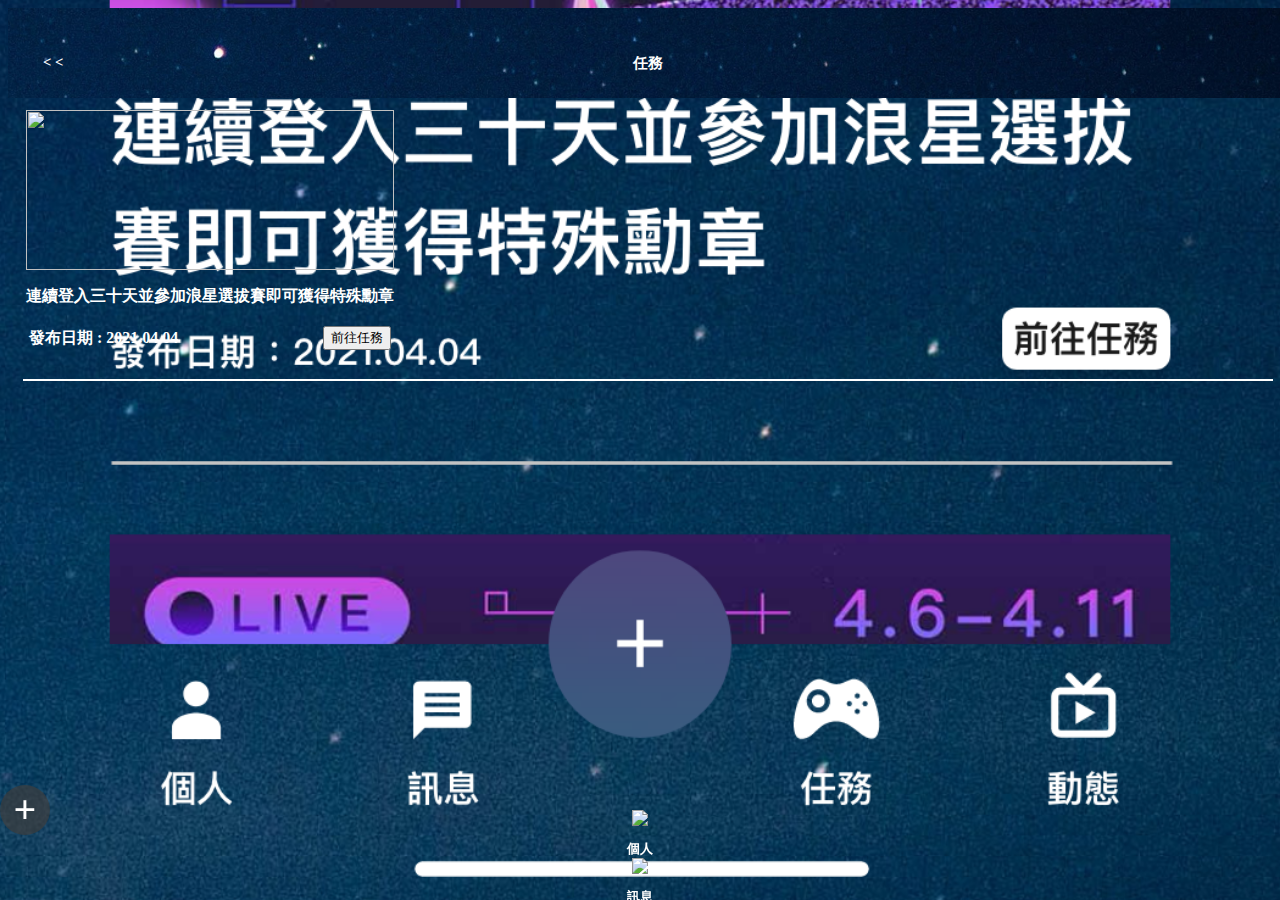
==== event.html @ 55f084f5 "unfinished update" ====
<!DOCTYPE html>
<html lang="en">

<head>
    <meta charset="UTF-8">
    <meta http-equiv="X-UA-Compatible" content="IE=edge">
    <meta name="viewport" content="width=device-width, initial-scale=1.0">
    <link rel="stylesheet" href="https://stackpath.bootstrapcdn.com/bootstrap/4.1.3/css/bootstrap.min.css" integrity="sha384-MCw98/SFnGE8fJT3GXwEOngsV7Zt27NXFoaoApmYm81iuXoPkFOJwJ8ERdknLPMO" crossorigin="anonymous">
    <script src="https://ajax.googleapis.com/ajax/libs/jquery/3.6.0/jquery.min.js"></script>
    <script src="https://cdnjs.cloudflare.com/ajax/libs/popper.js/1.14.3/umd/popper.min.js" integrity="sha384-ZMP7rVo3mIykV+2+9J3UJ46jBk0WLaUAdn689aCwoqbBJiSnjAK/l8WvCWPIPm49" crossorigin="anonymous"></script>
    <script src="https://stackpath.bootstrapcdn.com/bootstrap/4.1.3/js/bootstrap.min.js" integrity="sha384-ChfqqxuZUCnJSK3+MXmPNIyE6ZbWh2IMqE241rYiqJxyMiZ6OW/JmZQ5stwEULTy" crossorigin="anonymous"></script>
    <link rel="stylesheet" href="assets/css/common.css" />
    <link rel="stylesheet" href="assets/css/style_event.css" />
    <script src="assets/js/common.js"></script>
    <title>PM Live</title>
</head>

<body>
    <div class="container header">
        <!-- 標題 -->
        <div style="padding: 23px;"></div>

        <div class="mt-3 row">
            <div class="backward"> <a href="./index.html"> &lt; &lt; </a> </div>
            <div class="col">
                <center> 任務 </center>
            </div>
        </div>
    </div>

    <div class="container">
        <table>
            <tr>
                <td>
                    <img src="X">
                </td>
            </tr>
            <tr>
                <td>連續登入三十天並參加浪星選拔賽即可獲得特殊勳章</td>
            </tr>
            <tr>
                <td>
                    <table>
                        <tr>
                            <td>
                                發布日期 : 2021.04.04
                            </td>
                            <td class="object-right"><button>前往任務</button></td>
                        </tr>
                    </table>

                </td>
            </tr>
        </table>
        <hr>
    </div>


    <div id="footer">
    </div>
</body>

</html>
---- assets/css/common.css ----
body {
    width: 100%;
    height: 50;
    background-image: url("../images/event.png");
    background-attachment: fixed;
    background-repeat: no-repeat;
    background-position: center bottom;
    background-size: cover;
    color: white;
    font-weight: 600;
}


/* 標題-固定位置 */

.header {
    width: 100%;
    height: 90px;
    font-size: 11pt;
    position: relative;
    background-image: url("../images/background.jpeg");
    background-attachment: fixed;
    background-repeat: no-repeat;
    background-position: center bottom;
    background-size: cover;
}


/* a-預設型 */

a,
a:hover,
a:active {
    color: white;
    font-weight: 600;
    text-decoration: none;
}

.footer-block {
    position: fixed;
    bottom: 0;
    left: 0;
    height: 90px;
    width: 100%;
    margin: 0;
    justify-content: center;
    align-items: center;
    background-color: rgba(255, 255, 255, 0);
}

.footer-group-block {
    padding-left: 35px;
    padding-right: 35px;
}

.footer-item-block {
    text-align: center;
    justify-content: center;
}

.footer-icon {
    width: 30px;
    height: 30px;
    margin: 0 auto;
}

.footer-text {
    font-size: 10pt;
    color: white;
}

.plus-btn {
    background: rgba(61, 61, 61, 0.7);
    position: relative;
    overflow: hidden;
    width: 50px;
    height: 50px;
    line-height: 50px;
    text-align: center;
    color: white;
    position: absolute;
    top: -25px;
    border-radius: 25px;
    font-size: 40px;
}

.plus-btn::before {
    content: '';
    position: absolute;
    top: 0;
    right: 0;
    bottom: 0;
    left: 0;
    filter: blur(10px);
    z-index: -1;
    margin: -30px;
}


/* 返回鍵-不影響標題置中 */

.backward {
    position: absolute !important;
    padding-left: 35px;
    z-index: 1;
}


/* 靠邊方向 */

.object-top {
    text-align: top;
    justify-content: start;
}

.object-left {
    text-align: left;
    justify-content: left;
}

.object-right {
    text-align: right;
    justify-content: right;
}

.object-end {
    text-align: end;
    justify-content: end;
}

.object-center {
    text-align: center;
    justify-content: center;
}
---- assets/css/style_event.css ----
hr {
    border: 1px solid white;
    margin: 15px;
}


/* 主table樣式 */

.container>table {
    margin: 15px;
    margin-top: 5px;
}

.container table img {
    width: 100%;
    height: 160px;
}

.container>table tr td {
    padding-top: 5px;
    padding-bottom: 5px;
}


/* 副table樣式 */

.container table table {
    width: 100%;
}
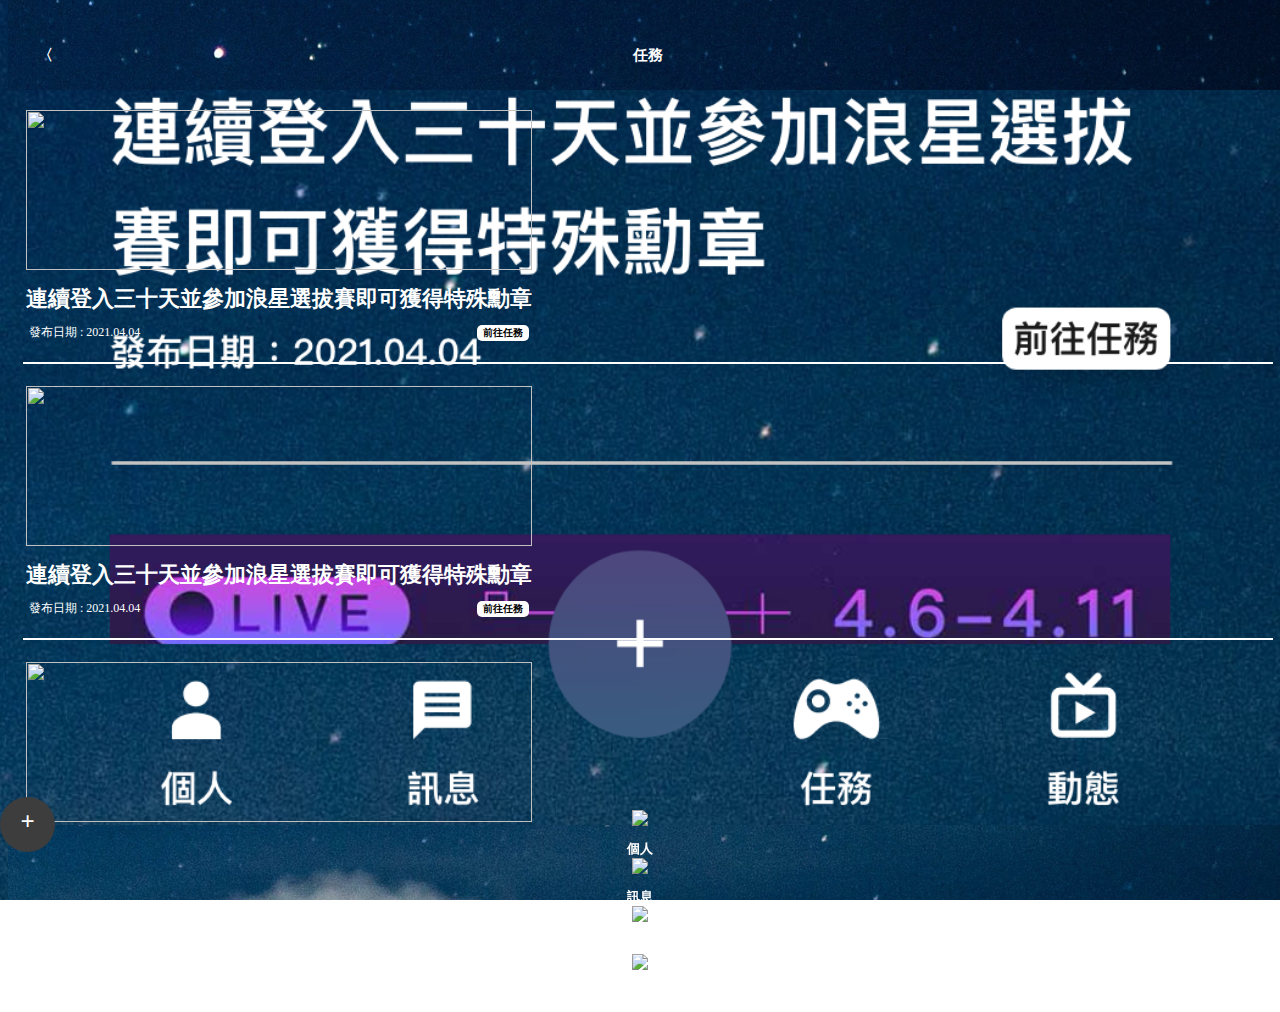
==== commit c58f1ec3: "footer fixed" ====
--- a/event.html
+++ b/event.html
@@ -16,20 +16,24 @@
 </head>
 
 <body>
-    <div class="container header">
-        <!-- 標題 -->
-        <div style="padding: 23px;"></div>
+    <div class="container  header-block">
+        <div class="header">
+            <!-- 標題 -->
+            <div style="padding: 23px;"></div>
 
-        <div class="mt-3 row">
-            <div class="backward"> <a href="./index.html"> &lt; &lt; </a> </div>
-            <div class="col">
-                <center> 任務 </center>
+            <div class="mt-3 row">
+                <div class="backward"> <a href="./index.html"> 〈 </a> </div>
+                <div class="col">
+                    <center> 任務 </center>
+                </div>
             </div>
         </div>
     </div>
 
+    <div class="header-push"></div>
+
     <div class="container">
-        <table>
+        <table class="event">
             <tr>
                 <td>
                     <img src="X">
@@ -45,7 +49,7 @@
                             <td>
                                 發布日期 : 2021.04.04
                             </td>
-                            <td class="object-right"><button>前往任務</button></td>
+                            <td class="object-right"><button href="##">前往任務</button></td>
                         </tr>
                     </table>
 
@@ -53,8 +57,54 @@
             </tr>
         </table>
         <hr>
+        <table class="event">
+            <tr>
+                <td>
+                    <img src="X">
+                </td>
+            </tr>
+            <tr>
+                <td>連續登入三十天並參加浪星選拔賽即可獲得特殊勳章</td>
+            </tr>
+            <tr>
+                <td>
+                    <table>
+                        <tr>
+                            <td>
+                                發布日期 : 2021.04.04
+                            </td>
+                            <td class="object-right"><button href="##">前往任務</button></td>
+                        </tr>
+                    </table>
+
+                </td>
+            </tr>
+        </table>
+        <hr>
+        <table class="event">
+            <tr>
+                <td>
+                    <img src="X">
+                </td>
+            </tr>
+            <tr>
+                <td>連續登入三十天並參加浪星選拔賽即可獲得特殊勳章</td>
+            </tr>
+            <tr>
+                <td>
+                    <table>
+                        <tr>
+                            <td>
+                                發布日期 : 2021.04.04
+                            </td>
+                            <td class="object-right"><button href="##">前往任務</button></td>
+                        </tr>
+                    </table>
+
+                </td>
+            </tr>
+        </table>
     </div>
-
 
     <div id="footer">
     </div>
--- a/assets/css/common.css
+++ b/assets/css/common.css
@@ -1,3 +1,9 @@
+/* 無視瀏覽器字體限制 */
+
+* {
+    -webkit-text-size-adjust: none;
+}
+
 body {
     width: 100%;
     height: 50;
@@ -13,11 +19,25 @@
 
 /* 標題-固定位置 */
 
+.header-block {
+    width: 100%;
+    height: 90px;
+    position: fixed;
+    top: 0;
+}
+
+.header-push {
+    width: 100%;
+    height: 90px;
+    top: 0;
+}
+
 .header {
     width: 100%;
     height: 90px;
+    position: relative;
+    top: 0;
     font-size: 11pt;
-    position: relative;
     background-image: url("../images/background.jpeg");
     background-attachment: fixed;
     background-repeat: no-repeat;
@@ -36,6 +56,21 @@
     text-decoration: none;
 }
 
+
+/* footer-固定位置 */
+
+.footer {
+    width: 100%;
+    height: 75px;
+    position: fixed;
+    bottom: 0;
+    background-image: url("../images/background.jpeg");
+    background-attachment: fixed;
+    background-repeat: no-repeat;
+    background-position: center bottom;
+    background-size: cover;
+}
+
 .footer-block {
     position: fixed;
     bottom: 0;
@@ -46,6 +81,12 @@
     justify-content: center;
     align-items: center;
     background-color: rgba(255, 255, 255, 0);
+}
+
+.footer-push {
+    width: 100%;
+    height: 90px;
+    top: 0;
 }
 
 .footer-group-block {
@@ -70,18 +111,17 @@
 }
 
 .plus-btn {
-    background: rgba(61, 61, 61, 0.7);
-    position: relative;
+    background: rgba(61, 61, 61, 1);
     overflow: hidden;
-    width: 50px;
-    height: 50px;
+    width: 55px;
+    height: 55px;
     line-height: 50px;
     text-align: center;
     color: white;
     position: absolute;
-    top: -25px;
-    border-radius: 25px;
-    font-size: 40px;
+    top: -13px;
+    border-radius: 30px;
+    font-size: 25px;
 }
 
 .plus-btn::before {
@@ -101,7 +141,7 @@
 
 .backward {
     position: absolute !important;
-    padding-left: 35px;
+    padding-left: 30px;
     z-index: 1;
 }
 
--- a/assets/css/style_event.css
+++ b/assets/css/style_event.css
@@ -6,24 +6,41 @@
 
 /* 主table樣式 */
 
-.container>table {
+.container>table.event {
     margin: 15px;
     margin-top: 5px;
 }
 
-.container table img {
+.container table.event img {
     width: 100%;
     height: 160px;
 }
 
-.container>table tr td {
+.container>table.event tr td {
     padding-top: 5px;
-    padding-bottom: 5px;
+    font-size: 22px;
+    font-weight: 1000;
 }
 
 
 /* 副table樣式 */
 
-.container table table {
+table.event table {
     width: 100%;
+}
+
+table.event table tr td {
+    padding-top: 0 !important;
+    font-size: 12px !important;
+    font-weight: 100 !important;
+}
+
+table.event table button {
+    background-color: white;
+    border: none;
+    border-radius: 5px;
+    text-align: center;
+    text-decoration: none;
+    font-weight: 1000;
+    font-size: 10px !important;
 }